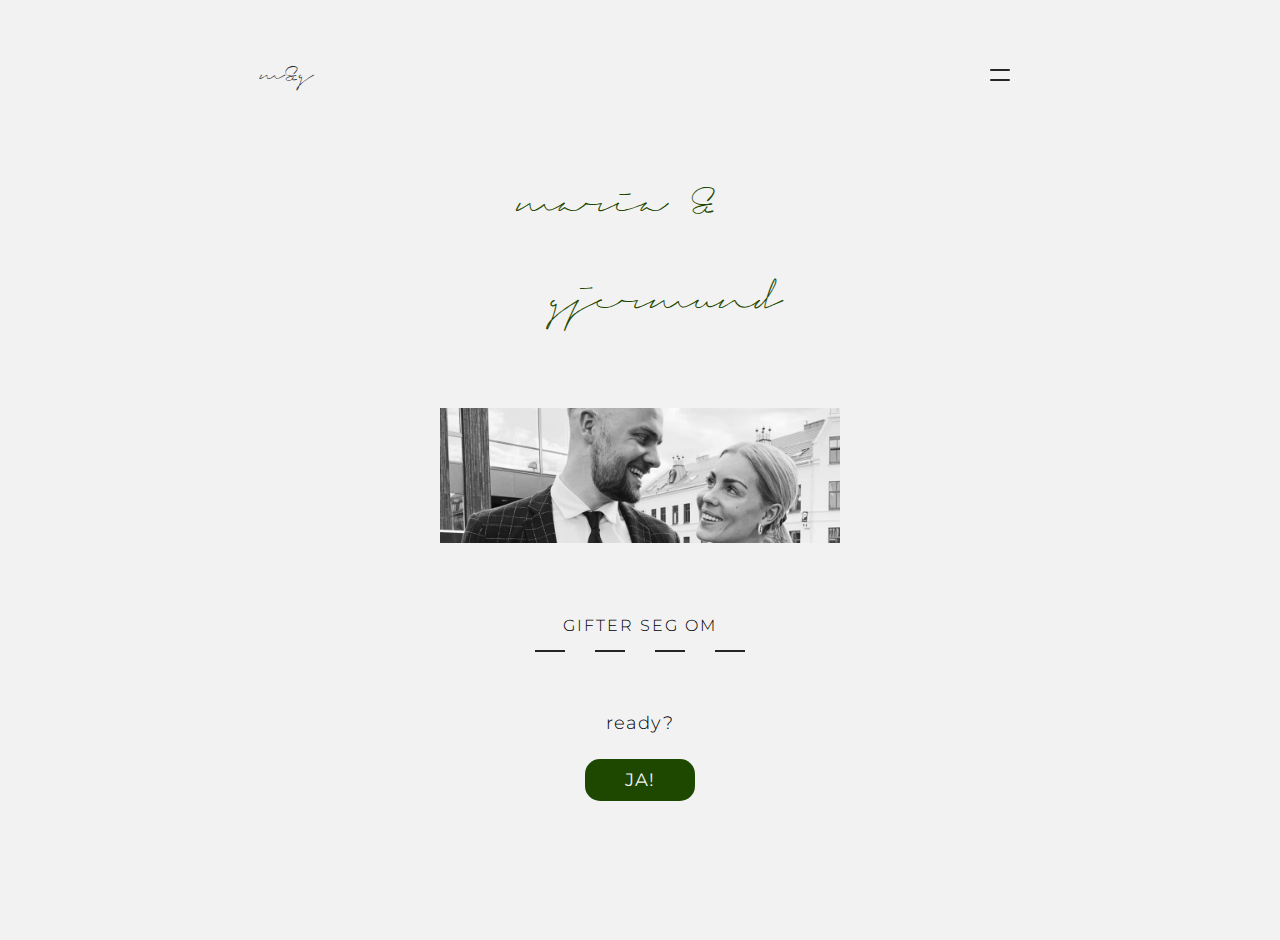
==== index.html @ 79a305c5 "First" ====
<!DOCTYPE html>
<html lang="en">
  <head>
    <meta charset="UTF-8" />
    <meta http-equiv="X-UA-Compatible" content="IE=edge" />
    <meta name="viewport" content="width=device-width, initial-scale=1.0, maximum-scale=1" />
    <title>Maria & Gjermund</title>
    <script defer src="/js/main.js"></script>
    <link rel="stylesheet" href="css/style.css" />
    <link href="https://fonts.googleapis.com/css2?family=Montserrat:wght@100;200;300;400;500;600;700;800;900&display=swap" rel="stylesheet" />
  </head>
  <body>
    <header>
      <nav>
        <div class="logo-container">
          <a href="#"><p>m&g</p></a>
        </div>
        <div class="hamburger">
          <div class="burger-line"></div>
        </div>
      </nav>
      <div class="header-container">
        <div class="name-container">
          <div class="maria">maria &</div>
          <div class="gjermund">gjermund</div>
        </div>
      </div>
    </header>
    <main>
      <div class="image-container">
        <div class="image"></div>
      </div>
      <div class="count-container">
        <p class="count-text">GIFTER SEG OM</p>
        <div class="counter">
          <div class="loader"></div>
          <div class="loader"></div>
          <div class="loader"></div>
          <div class="loader"></div>
        </div>
      </div>
      <div class="ready-container">
        <p class="ready">ready?</p>
        <button><p class="reaction">JA!</p></button>
      </div>
    </main>
  </body>
</html>
---- css/style.css ----
@font-face {
  font-family: "signerica";
  src: url(/fonts/Signerica_Medium.ttf);
}

* {
  margin: 0;
  padding: 0;
  box-sizing: border-box;
}

a {
  text-decoration: none;
  color: #252525;
}

body {
  background-color: #f2f2f2;
  min-width: 100vw;
  min-height: 100vh;
  font-family: "montserrat", Verdana, Tahoma, sans-serif;
}

.header-container {
  margin-top: 55px;
  width: 100%;
}

nav {
  width: 100%;
  max-width: 800px;
  margin: auto;
  margin-top: 40px;
  padding: 20px;
  display: flex;
  justify-content: space-between;
}

.logo-container p {
  font-family: "signerica", serif;
  letter-spacing: 3px;
  width: fit-content;
  height: 40px;
}

.hamburger {
  position: relative;
  display: flex;
  justify-content: center;
  align-items: center;
  width: 40px;
  height: 40px;
  cursor: pointer;
  transition: all 0.5s ease-in-out;
}

.burger-line {
  width: 20px;
  height: 2px;
  background-color: #252525;
  border-radius: 5px;
  transition: all 0.5s ease-in-out;
}

.burger-line::before {
  content: "";
  position: absolute;
  width: 20px;
  height: 2px;
  background-color: #252525;
  border-radius: 5px;
  transition: all 0.5s ease-in-out;
  transform: translateY(-10px);
}

.hamburger.open .burger-line {
  transform: rotate(45deg);
  box-shadow: none;
}

.hamburger.open .burger-line::before {
  transform: rotate(90deg);
}

.name-container {
  width: fit-content;
  margin: auto;
}

.maria,
.gjermund {
  width: fit-content;
  margin: auto;
  font-family: "signerica", serif;
  font-size: 30px;
  font-weight: 100;
  color: #1e4800;
}

.maria {
  padding-right: 50px;
}

.gjermund {
  width: fit-content;
  padding-left: 50px;
  padding-top: 36px;
}

.image-container {
  margin: auto;
  margin-top: 75px;
  width: 100%;
  max-width: 400px;
  height: 135px;
  background-image: url(/images/mogG.jpeg);
  background-size: cover;
  background-position: center;
  background-position-y: -60px;
  background-repeat: no-repeat;
}

.count-container {
  margin-top: 73px;
  width: 100%;
  display: flex;
  gap: 15px;
  flex-direction: column;
  justify-content: center;
  align-items: center;
  font-weight: 300;
  letter-spacing: 2px;
}

.loader {
  width: 30px;
  height: 2px;
  background-color: #252525;
  margin-right: 0;
}

.counter {
  display: flex;
  gap: 30px;
  font-size: 23px;
  font-weight: 100;
}

.ready-container {
  margin-top: 60px;
  width: 100%;
  display: flex;
  gap: 25px;
  flex-direction: column;
  justify-content: center;
  align-items: center;
  font-size: 18px;
  font-weight: 300;
  letter-spacing: 1px;
}

.ready-container button {
  cursor: pointer;
  padding: 10px 40px;
  background-color: #1e4800;
  color: #f2f2f2;
  outline: none;
  border: none;
  border-radius: 15px;
  letter-spacing: 1px;
  font-size: 18px;
  font-family: "montserrat", Verdana, Tahoma, sans-serif;
}
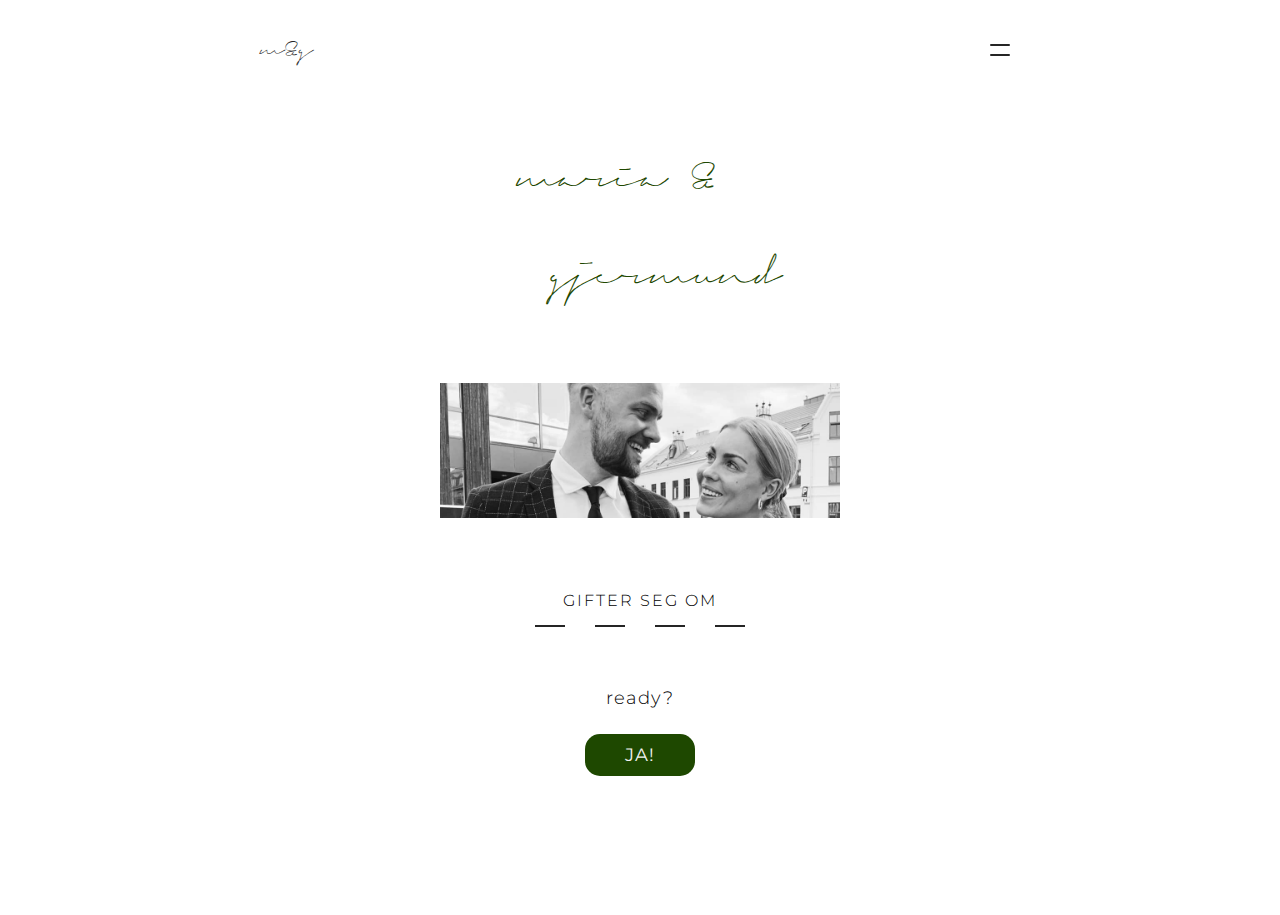
==== commit 4c0b5f5f: "Dropdown" ====
--- a/index.html
+++ b/index.html
@@ -17,6 +17,9 @@
         </div>
         <div class="hamburger">
           <div class="burger-line"></div>
+        </div>
+        <div class="dropdown">
+          <a href="/index.html">Nothing yet</a>
         </div>
       </nav>
       <div class="header-container">
--- a/css/style.css
+++ b/css/style.css
@@ -15,7 +15,7 @@
 }
 
 body {
-  background-color: #f2f2f2;
+  /* background-color: #f2f2f2; */
   min-width: 100vw;
   min-height: 100vh;
   font-family: "montserrat", Verdana, Tahoma, sans-serif;
@@ -30,7 +30,7 @@
   width: 100%;
   max-width: 800px;
   margin: auto;
-  margin-top: 40px;
+  margin-top: 15px;
   padding: 20px;
   display: flex;
   justify-content: space-between;
@@ -148,6 +148,7 @@
 
 .ready-container {
   margin-top: 60px;
+  margin-bottom: 60px;
   width: 100%;
   display: flex;
   gap: 25px;
@@ -171,3 +172,33 @@
   font-size: 18px;
   font-family: "montserrat", Verdana, Tahoma, sans-serif;
 }
+
+.invite-container {
+  margin: auto;
+  margin-top: 35px;
+  width: 100%;
+  max-width: 400px;
+  height: 135px;
+}
+
+.invite {
+  width: 100%;
+  margin-bottom: 60px;
+}
+
+.dropdown {
+  background-color: rgb(255, 255, 255);
+  position: absolute;
+  width: 100%;
+  height: 50vh;
+  max-width: 750px;
+  padding: 20px;
+  padding-top: 50px;
+  margin: auto;
+  margin-top: 30px;
+  left: 0;
+  right: 0;
+  display: flex;
+  justify-content: center;
+  display: none;
+}
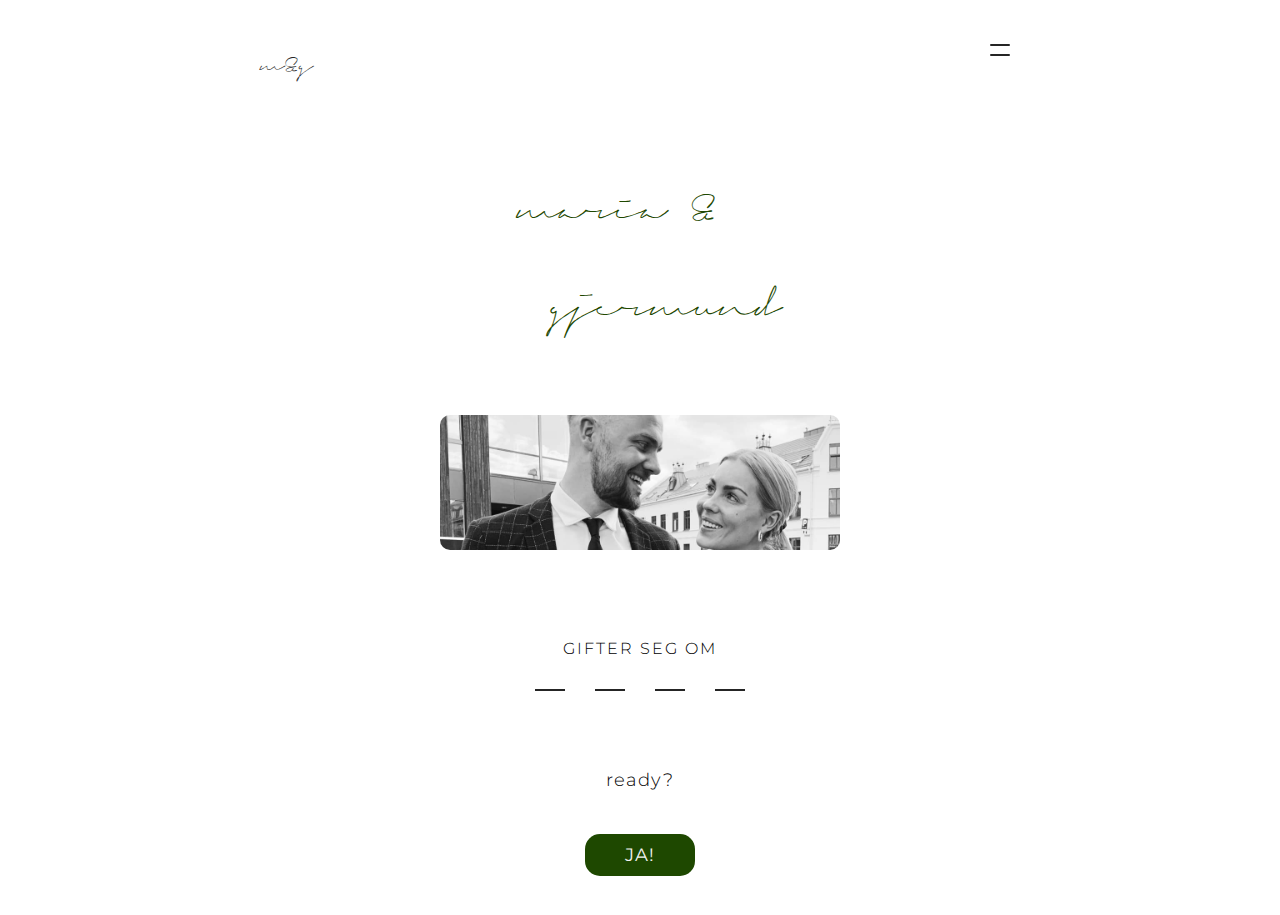
==== commit e0f141f3: "Adds to onskeliste page" ====
--- a/index.html
+++ b/index.html
@@ -5,6 +5,7 @@
     <meta http-equiv="X-UA-Compatible" content="IE=edge" />
     <meta name="viewport" content="width=device-width, initial-scale=1.0, maximum-scale=1" />
     <title>Maria & Gjermund</title>
+    <script defer src="/js/burger.js"></script>
     <script defer src="/js/main.js"></script>
     <link rel="stylesheet" href="css/style.css" />
     <link href="https://fonts.googleapis.com/css2?family=Montserrat:wght@100;200;300;400;500;600;700;800;900&display=swap" rel="stylesheet" />
@@ -13,13 +14,18 @@
     <header>
       <nav>
         <div class="logo-container">
-          <a href="#"><p>m&g</p></a>
+          <a><p>m&g</p></a>
         </div>
         <div class="hamburger">
           <div class="burger-line"></div>
         </div>
         <div class="dropdown">
-          <a href="/index.html">Nothing yet</a>
+          <ul>
+            <li class="active"><a>Home</a></li>
+            <li><a href="/bidrag/">Bidrag</a></li>
+            <li><a href="/overnatting/">Overnatting</a></li>
+            <li><a href="/onskeliste/">Ønskeliste</a></li>
+          </ul>
         </div>
       </nav>
       <div class="header-container">
@@ -44,7 +50,7 @@
       </div>
       <div class="ready-container">
         <p class="ready">ready?</p>
-        <button><p class="reaction">JA!</p></button>
+        <button class="reaction">JA!</button>
       </div>
     </main>
   </body>
--- a/css/style.css
+++ b/css/style.css
@@ -4,9 +4,13 @@
 }
 
 * {
+  box-sizing: border-box;
+}
+
+html,
+body {
   margin: 0;
   padding: 0;
-  box-sizing: border-box;
 }
 
 a {
@@ -15,7 +19,6 @@
 }
 
 body {
-  /* background-color: #f2f2f2; */
   min-width: 100vw;
   min-height: 100vh;
   font-family: "montserrat", Verdana, Tahoma, sans-serif;
@@ -34,6 +37,23 @@
   padding: 20px;
   display: flex;
   justify-content: space-between;
+}
+
+li {
+  list-style: none;
+  padding: 1rem 0;
+  font-size: 1.5rem;
+}
+
+.active {
+  background-color: #1e48000f;
+  border-radius: 10px;
+  padding: 0.5rem 1rem;
+  transform: translate(-1rem);
+}
+
+.active a {
+  color: #1e4800;
 }
 
 .logo-container p {
@@ -82,9 +102,67 @@
   transform: rotate(90deg);
 }
 
-.name-container {
+.name-container,
+.contact-container,
+.onskeliste-container {
   width: fit-content;
   margin: auto;
+  max-width: 600px;
+  text-align: center;
+  padding-left: 10px;
+  padding-right: 10px;
+}
+
+.onskeliste-container {
+  text-align: left;
+  max-width: 400px;
+  padding-left: unset;
+  padding-right: unset;
+}
+
+.contact-container,
+.overnatting-container {
+  margin-top: 3rem;
+  background-color: #1e48005c;
+  padding: 1.5rem;
+  padding-bottom: 3.5rem;
+  border-radius: 10px;
+}
+
+.overnatting-container {
+  background-color: unset;
+  text-align: center;
+}
+
+.overnatting-container > * {
+  font-size: 1.2rem;
+}
+
+.map {
+  max-width: 600px;
+  margin: auto;
+}
+
+.contact-container h3 {
+  font-size: 1.5rem;
+  font-weight: 700;
+}
+
+.contact-container > * {
+  font-size: 1.5rem;
+  margin-top: 1rem;
+}
+
+.hover {
+  font-weight: 600;
+}
+
+.hover:hover {
+  color: white;
+}
+
+h1 {
+  font-weight: 500;
 }
 
 .maria,
@@ -107,17 +185,54 @@
   padding-top: 36px;
 }
 
-.image-container {
+.image-container,
+.image-onskeliste {
   margin: auto;
   margin-top: 75px;
   width: 100%;
   max-width: 400px;
   height: 135px;
-  background-image: url(/images/mogG.jpeg);
+  border-radius: 10px;
   background-size: cover;
   background-position: center;
   background-position-y: -60px;
   background-repeat: no-repeat;
+}
+
+.image-container {
+  background-image: url(/images/mogG.jpeg);
+}
+
+.image-onskeliste {
+  background-image: url(/images/onskeliste.jpg);
+  background-position-y: -65px;
+}
+.m-top-2 {
+  margin-top: 30px;
+}
+
+.wish-item {
+  font-size: 1.3rem;
+  font-weight: bold;
+}
+
+.bg-gray {
+  background-color: #d1d1d1;
+  padding: 1rem;
+  border-radius: 10px;
+  margin: auto;
+}
+.m-top-4 {
+  margin-top: 40px;
+}
+
+.padding-unset {
+  padding-left: unset;
+}
+
+.w-item {
+  font-size: 1rem;
+  padding: 0.6rem;
 }
 
 .count-container {
@@ -199,6 +314,8 @@
   left: 0;
   right: 0;
   display: flex;
-  justify-content: center;
+  justify-content: start;
+  align-items: center;
+  flex-direction: column;
   display: none;
 }
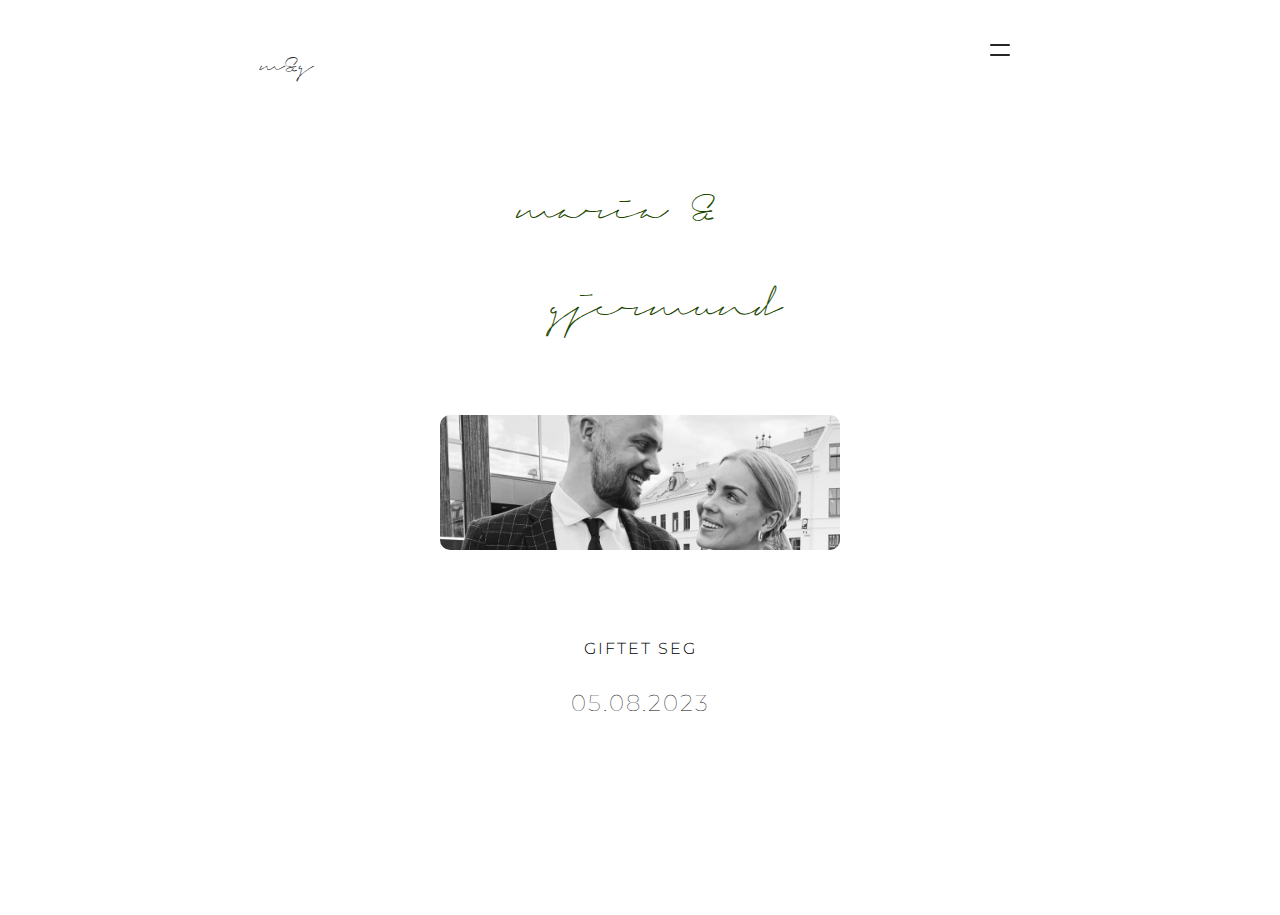
==== commit 2da979ad: "Update" ====
--- a/index.html
+++ b/index.html
@@ -40,18 +40,15 @@
         <div class="image"></div>
       </div>
       <div class="count-container">
-        <p class="count-text">GIFTER SEG OM</p>
+        <p class="count-text">GIFTET SEG</p>
         <div class="counter">
-          <div class="loader"></div>
-          <div class="loader"></div>
-          <div class="loader"></div>
-          <div class="loader"></div>
+          <div class="loader">05.08.2023</div>
         </div>
-      </div>
+      <!-- </div>
       <div class="ready-container">
         <p class="ready">ready?</p>
         <button class="reaction">JA!</button>
-      </div>
+      </div> -->
     </main>
   </body>
 </html>
--- a/css/style.css
+++ b/css/style.css
@@ -217,7 +217,7 @@
 }
 
 .bg-gray {
-  background-color: #d1d1d1;
+  background-color: #1e48005c;
   padding: 1rem;
   border-radius: 10px;
   margin: auto;
@@ -247,12 +247,12 @@
   letter-spacing: 2px;
 }
 
-.loader {
+/* .loader {
   width: 30px;
   height: 2px;
   background-color: #252525;
   margin-right: 0;
-}
+} */
 
 .counter {
   display: flex;
